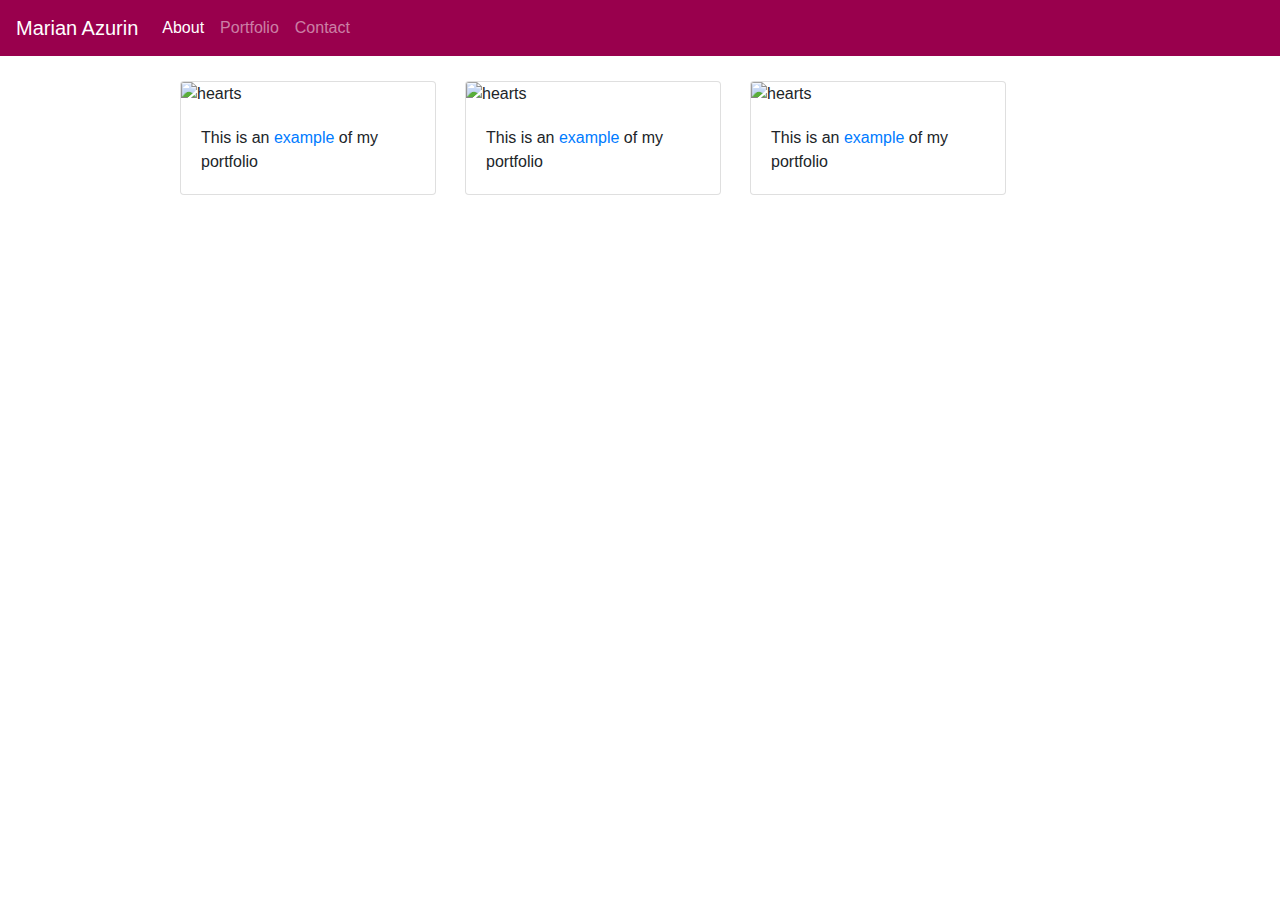
==== portfolio.html @ 7f446ff2 "hw #2 completed pt.1" ====
<!DOCTYPE html>
<html lang="en">

<head>
  <meta charset="UTF-8">
  <meta name="viewport" content="width=device-width, initial-scale=1.0">
  <meta http-equiv="X-UA-Compatible" content="ie=edge">
  <title>Document</title>
  <link rel="stylesheet" href="https://stackpath.bootstrapcdn.com/bootstrap/4.3.1/css/bootstrap.min.css"
    integrity="sha384-ggOyR0iXCbMQv3Xipma34MD+dH/1fQ784/j6cY/iJTQUOhcWr7x9JvoRxT2MZw1T" crossorigin="anonymous">
  <link rel="stylesheet" href="style.css">
</head>

<body>

  <nav class="navbar navbar-expand-lg navbar-dark bg-dark">
    <a class="navbar-brand" href="#">Marian Azurin</a>
    <button class="navbar-toggler" type="button" data-toggle="collapse" data-target="#navbarNavAltMarkup"
      aria-controls="navbarNavAltMarkup" aria-expanded="false" aria-label="Toggle navigation">
      <span class="navbar-toggler-icon"></span>
    </button>
    <div class="collapse navbar-collapse" id="navbarNavAltMarkup">
      <div class="navbar-nav">
        <a class="nav-item nav-link active" href="index.html">About <span class="sr-only">(current)</span></a>
        <a class="nav-item nav-link" href="portfolio.html">Portfolio</a>
        <a class="nav-item nav-link" href="contact.html">Contact</a>
      </div>
    </div>
  </nav>

  <div class="container">
    <div class="row">
        <div class="col-lg-1"></div>
        <div class="col-lg-3 col-md-4 col-sm-2">
          <div class="card" style="width: 16rem;">
            <img class="card-img-top"
              src="https://static.vecteezy.com/system/resources/previews/000/107/253/original/vector-watercolor-hearts.jpg"
              alt="hearts">
            <div class="card-body">
              <p class="card-text">This is an <a href="#">example</a> of my portfolio</p>
            </div>
          </div>
        </div>

        <div class="col-lg-3 col-md-4 col-md-2">
          <div class="card" style="width: 16rem;">
            <img class="card-img-top"
              src="https://static.vecteezy.com/system/resources/previews/000/107/253/original/vector-watercolor-hearts.jpg"
              alt="hearts">
            <div class="card-body">
              <p class="card-text">This is an <a href="#">example</a> of my portfolio</p>
            </div>
          </div>
        </div>

        <div class="col-lg-3 col-md-4 col-md-2">
          <div class="card" style="width: 16rem;">
            <img class="card-img-top"
              src="https://static.vecteezy.com/system/resources/previews/000/107/253/original/vector-watercolor-hearts.jpg"
              alt="hearts">
            <div class="card-body">
              <p class="card-text">This is an <a href="#">example</a> of my portfolio</p>
            </div>
          </div>
        </div>
        <div class="col-lg-1"></div>

      </div>
    </div>

    <script src="https://code.jquery.com/jquery-3.3.1.slim.min.js"
      integrity="sha384-q8i/X+965DzO0rT7abK41JStQIAqVgRVzpbzo5smXKp4YfRvH+8abtTE1Pi6jizo"
      crossorigin="anonymous"></script>
    <script src="https://cdnjs.cloudflare.com/ajax/libs/popper.js/1.14.7/umd/popper.min.js"
      integrity="sha384-UO2eT0CpHqdSJQ6hJty5KVphtPhzWj9WO1clHTMGa3JDZwrnQq4sF86dIHNDz0W1"
      crossorigin="anonymous"></script>
    <script src="https://stackpath.bootstrapcdn.com/bootstrap/4.3.1/js/bootstrap.min.js"
      integrity="sha384-JjSmVgyd0p3pXB1rRibZUAYoIIy6OrQ6VrjIEaFf/nJGzIxFDsf4x0xIM+B07jRM"
      crossorigin="anonymous"></script>


</body>

</html>
---- style.css ----
.navbar {
    background-color: #99004d !important;
}

.navbar-nav {
    color: black;
}

.container{
    padding-top: 25px;
}
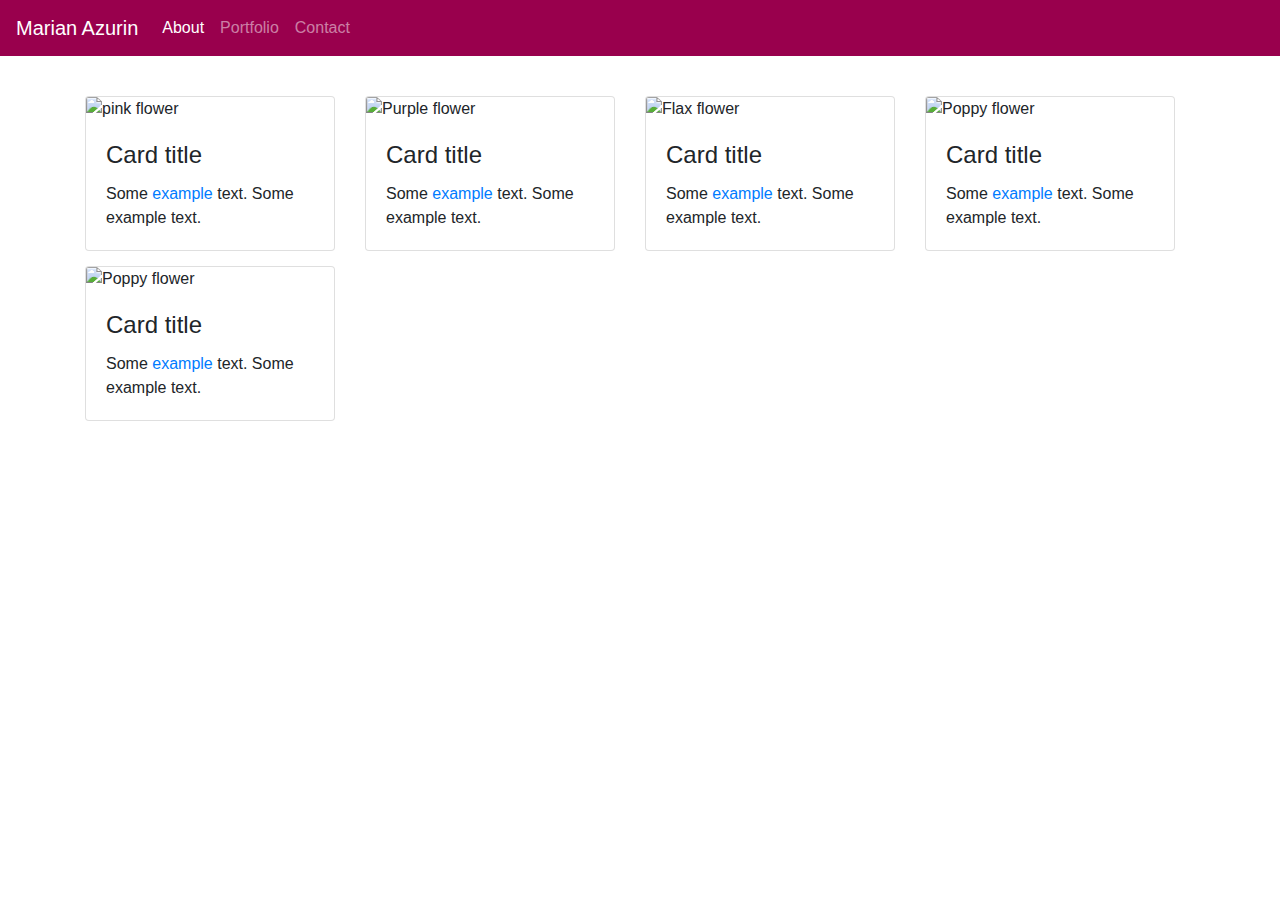
==== commit 16a64175: "added margin-top to images" ====
--- a/portfolio.html
+++ b/portfolio.html
@@ -28,55 +28,90 @@
     </div>
   </nav>
 
+
   <div class="container">
     <div class="row">
-        <div class="col-lg-1"></div>
-        <div class="col-lg-3 col-md-4 col-sm-2">
-          <div class="card" style="width: 16rem;">
+        <div class="images">
+      <div class="col-sm col-lg-4">
+        <div class="card" style="width:250px">
+          <img class="card-img-top"
+            src="http://3.bp.blogspot.com/-Ml8YCkwOkZw/UTkqZa_-ljI/AAAAAAAADzI/RhDpiYAY-rs/s1600/New+Flower.jpg"
+            alt="pink flower">
+          <div class="card-body">
+            <h4 class="card-title">Card title</h4>
+            <p class="card-text">Some <a href="#">example</a> text. Some example text.</p>
+          </div>
+        </div>
+        </div>
+      </div>
+
+      <div class="images">
+      <div class="col-sm col-lg-4">
+        <div class="card" style="width:250px">
+          <img class="card-img-top"
+            src="https://davisla4.files.wordpress.com/2013/09/phlox-paniculata-blue-paradise-flower.jpg"
+            alt="Purple flower">
+          <div class="card-body">
+            <h4 class="card-title">Card title</h4>
+            <p class="card-text">Some <a href="#">example</a> text. Some example text.</p>
+          </div>
+        </div>
+      </div>
+      </div>
+    
+      <div class="images">
+      <div class="col-sm col-lg-4">
+        <div class="card" style="width:250px">
+          <img class="card-img-top" src="http://www.asergeev.com/pictures/archives/2008/630/jpeg/05.jpg"
+            alt="Flax flower">
+          <div class="card-body">
+            <h4 class="card-title">Card title</h4>
+            <p class="card-text">Some <a href="#">example</a> text. Some example text.</p>
+          </div>
+        </div>
+      </div>
+    </div>
+
+      <div class="images">
+        <div class="col-sm">
+          <div class="card" style="width:250px">
             <img class="card-img-top"
-              src="https://static.vecteezy.com/system/resources/previews/000/107/253/original/vector-watercolor-hearts.jpg"
-              alt="hearts">
+              src="https://www.cepolina.com/photo/nature/plants/poppy/5/poppy-corolla-flower.jpg" alt="Poppy flower">
             <div class="card-body">
-              <p class="card-text">This is an <a href="#">example</a> of my portfolio</p>
+              <h4 class="card-title">Card title</h4>
+              <p class="card-text">Some <a href="#">example</a> text. Some example text.</p>
             </div>
           </div>
         </div>
+      </div>
 
-        <div class="col-lg-3 col-md-4 col-md-2">
-          <div class="card" style="width: 16rem;">
+      <div class="images">
+        <div class="col-sm">
+          <div class="card" style="width:250px">
             <img class="card-img-top"
-              src="https://static.vecteezy.com/system/resources/previews/000/107/253/original/vector-watercolor-hearts.jpg"
-              alt="hearts">
+              src="https://www.cepolina.com/photo/nature/plants/poppy/5/poppy-corolla-flower.jpg" alt="Poppy flower">
             <div class="card-body">
-              <p class="card-text">This is an <a href="#">example</a> of my portfolio</p>
+              <h4 class="card-title">Card title</h4>
+              <p class="card-text">Some <a href="#">example</a> text. Some example text.</p>
             </div>
           </div>
         </div>
+      </div>
 
-        <div class="col-lg-3 col-md-4 col-md-2">
-          <div class="card" style="width: 16rem;">
-            <img class="card-img-top"
-              src="https://static.vecteezy.com/system/resources/previews/000/107/253/original/vector-watercolor-hearts.jpg"
-              alt="hearts">
-            <div class="card-body">
-              <p class="card-text">This is an <a href="#">example</a> of my portfolio</p>
-            </div>
-          </div>
-        </div>
-        <div class="col-lg-1"></div>
 
-      </div>
     </div>
+  </div>
+  </div>
 
-    <script src="https://code.jquery.com/jquery-3.3.1.slim.min.js"
-      integrity="sha384-q8i/X+965DzO0rT7abK41JStQIAqVgRVzpbzo5smXKp4YfRvH+8abtTE1Pi6jizo"
-      crossorigin="anonymous"></script>
-    <script src="https://cdnjs.cloudflare.com/ajax/libs/popper.js/1.14.7/umd/popper.min.js"
-      integrity="sha384-UO2eT0CpHqdSJQ6hJty5KVphtPhzWj9WO1clHTMGa3JDZwrnQq4sF86dIHNDz0W1"
-      crossorigin="anonymous"></script>
-    <script src="https://stackpath.bootstrapcdn.com/bootstrap/4.3.1/js/bootstrap.min.js"
-      integrity="sha384-JjSmVgyd0p3pXB1rRibZUAYoIIy6OrQ6VrjIEaFf/nJGzIxFDsf4x0xIM+B07jRM"
-      crossorigin="anonymous"></script>
+  <script src="https://code.jquery.com/jquery-3.3.1.slim.min.js"
+    integrity="sha384-q8i/X+965DzO0rT7abK41JStQIAqVgRVzpbzo5smXKp4YfRvH+8abtTE1Pi6jizo"
+    crossorigin="anonymous"></script>
+  <script src="https://cdnjs.cloudflare.com/ajax/libs/popper.js/1.14.7/umd/popper.min.js"
+    integrity="sha384-UO2eT0CpHqdSJQ6hJty5KVphtPhzWj9WO1clHTMGa3JDZwrnQq4sF86dIHNDz0W1"
+    crossorigin="anonymous"></script>
+  <script src="https://stackpath.bootstrapcdn.com/bootstrap/4.3.1/js/bootstrap.min.js"
+    integrity="sha384-JjSmVgyd0p3pXB1rRibZUAYoIIy6OrQ6VrjIEaFf/nJGzIxFDsf4x0xIM+B07jRM"
+    crossorigin="anonymous"></script>
 
 
 </body>
--- a/style.css
+++ b/style.css
@@ -10,3 +10,7 @@
 .container{
     padding-top: 25px;
 }
+
+.images {
+    margin-top: 15px
+}